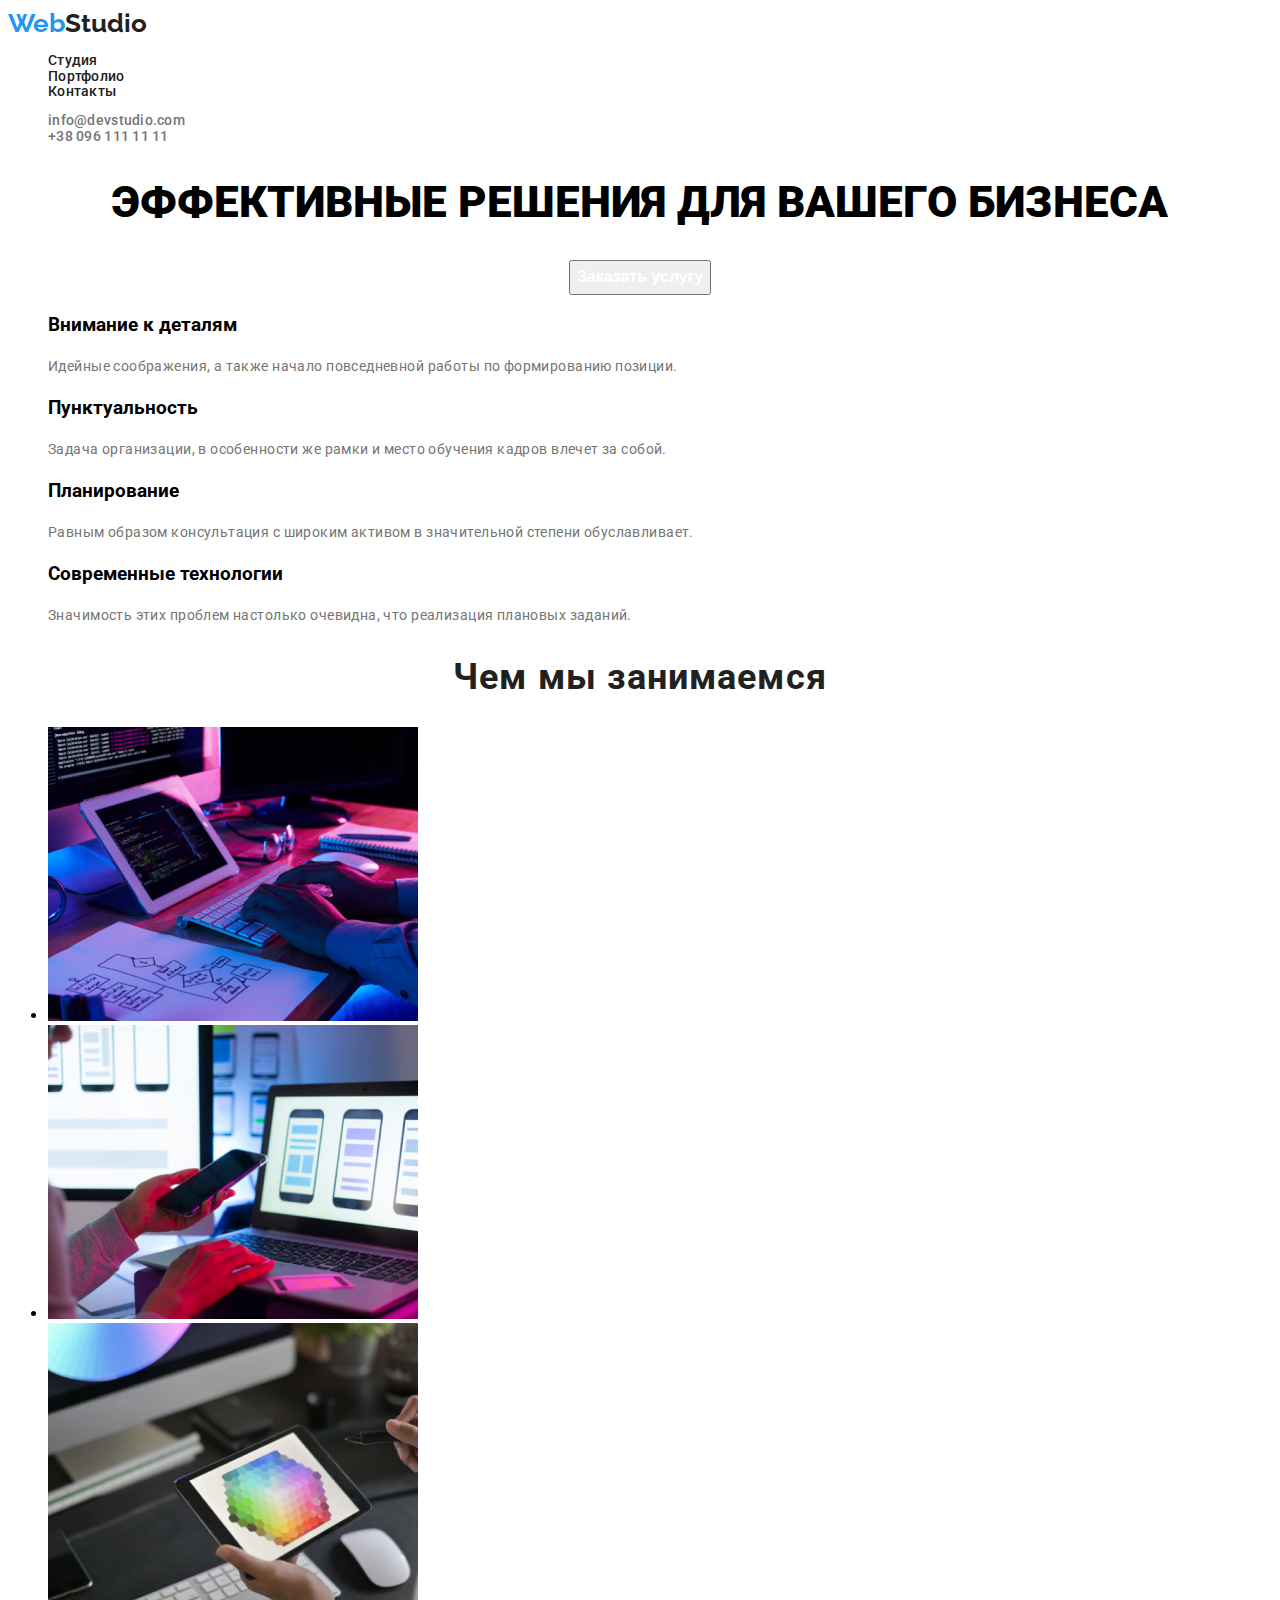
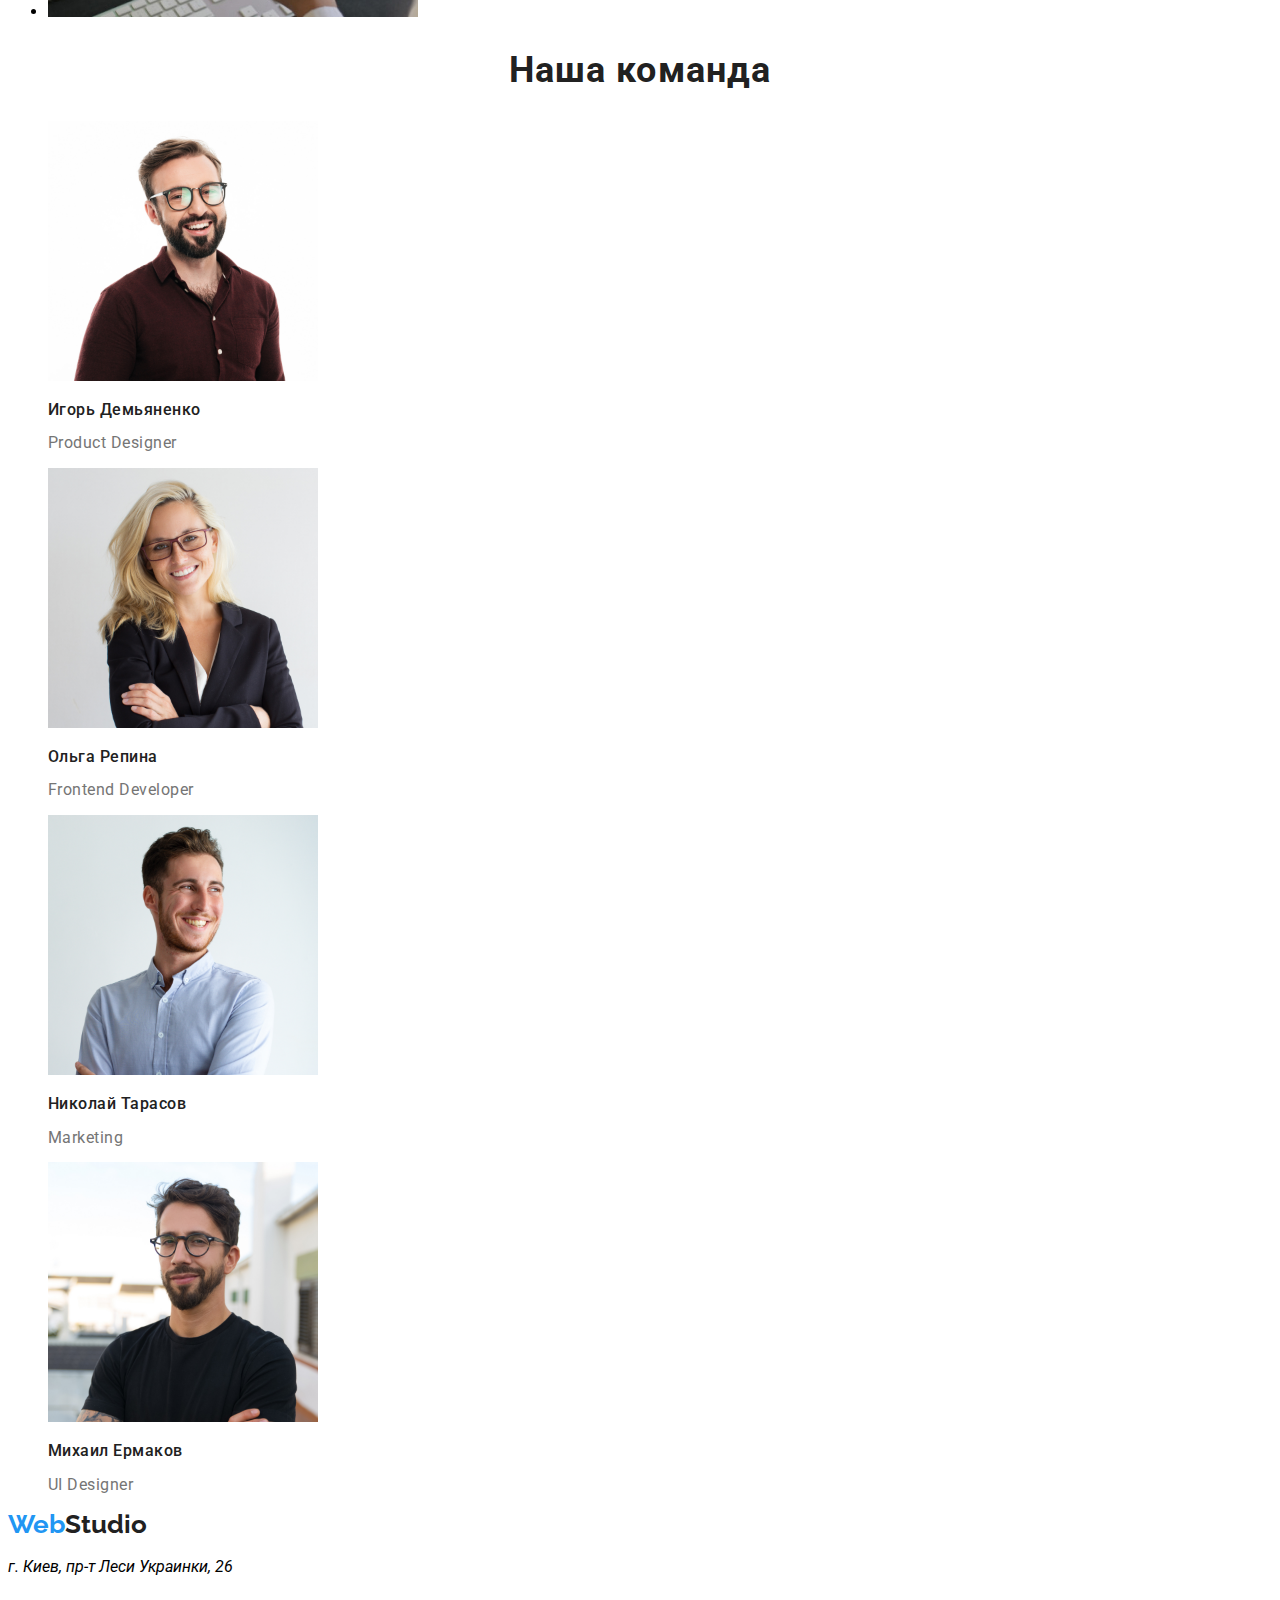
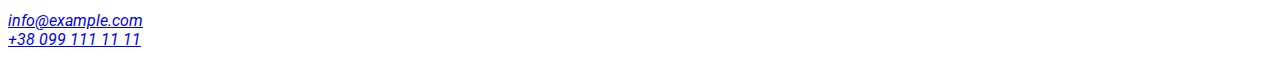
==== index.html @ 52f489bc "." ====
<!DOCTYPE html>
<html lang="ru">
<head>
    <meta charset="UTF-8">
    <meta http-equiv="X-UA-Compatible" content="IE=edge">
    <meta name="viewport" content="width=device-width, initial-scale=1.0">
    <title>GOIT-HW-02</title>
    <link rel="stylesheet" href="css/styles.css">
    <link rel="preconnect" href="https://fonts.gstatic.com">
    <link href="https://fonts.googleapis.com/css2?family=Raleway:wght@700&family=Roboto:wght@400;500;700&display=swap"
        rel="stylesheet">
</head>
<body>
    <!-- Шапка -->
    <header>
        <nav>
        <a href="./index.html" class="logo">Web<span class="logo-span">Studio</span></a>
        <ul class="head-menu">
            <li ><a href="./index.html" class="head-link">Студия</a></li>
            <li ><a href="./portfolio.html" class="head-link">Портфолио</a></li>
            <li ><a href="" class="head-link">Контакты</a></li>
        </ul>
        </nav>
        <ul class="head-contacts">
            <li><a href="mailto:info@devstudio.com" class="contact-link">info@devstudio.com</a></li>
            <li><a href="tel:+38 096 111 11 11" class="contact-link">+38 096 111 11 11</a></li>
        </ul>
    </header>
    <main>
    <!-- Банер -->
    <section class="banner">
        <h1>Эффективные решения для вашего бизнеса</h1>
        <button type="button">Заказать услугу</button>
    </section>
    <!-- Чем мы занимаемся -->
    
    <section class="work">
        <ul class="work-line">
            <li>
                <h3>Внимание к деталям</h3>
                <p>Идейные соображения, а также начало повседневной работы по формированию позиции.</p>
            </li>
            <li>
                <h3>Пунктуальность</h3>
                <p>Задача организации, в особенности же рамки и место обучения кадров влечет за собой.</p>
            </li>
            <li>
                <h3>Планирование</h3>
                <p>Равным образом консультация с широким активом в значительной степени обуславливает.</p>
            </li>
            <li>
                <h3>Современные технологии</h3>
                <p>Значимость этих проблем настолько очевидна, что реализация плановых заданий.</p>
            </li>
        </ul>
        </section>
        <!-- Чем мы занимаемся -->
        <section>
        <h2 class="work-heading">Чем мы занимаемся</h2>
        <ul>
            <li><img src="./images/1img.jpg" alt="компьютер и планшет" width="370" height="294"></li>
            <li><img src="./images/2img.jpg" alt="ноутбук и телефон" width="370" height="294"></li>
            <li><img src="./images/3img.jpg" alt="планшет" width="370" height="294"></li>
        </ul>
    </section>

    <!-- Наша команда  -->
    <section class="team">
        <h2 class="team-heading">Наша команда</h2>
        <ul class="team-line">
            <li>
                <img src="./images/igor.jpg" alt="Игорь" width="270" height="260">
                <h3>Игорь Демьяненко</h3>
                <p>Product Designer</p>
            </li>
            <li>
                <img src="./images/olga.jpg" alt="Ольга" width="270" height="260">
                <h3>Ольга Репина</h3>
                <p>Frontend Developer</p>
            </li>
            <li>
                <img src="./images/nikol.jpg" alt="Николай" width="270" height="260">
                <h3>Николай Тарасов</h3>
                <p>Marketing</p>
            </li>
            <li>
                <img src="./images/miha.jpg" alt="Михаил" width="270" height="260">
                <h3>Михаил Ермаков</h3>
                <p>UI Designer</p>
            </li>
        </ul>
    </section>
    </main>
    <!-- Подвал -->
    <footer>
        <a href="logo" class="logo">Web<span class="logo-span">Studio</span></a>
        <address>
            <p>г. Киев, пр-т Леси Украинки, 26</p> <br>
            <a href="mailto:info@example.com">info@example.com</a> <br>
            <a href="tel:+38 099 111 11 11">+38 099 111 11 11</a>
        </address>
    </footer>
</body>
</html>
---- css/styles.css ----
:root {
  --bg-color: #ffffff;
  --second-text-color: #2196f3;
  --lead-text-color: #212121;
  --contacts-text: #757575;
}
body {
  font-family: "Roboto", sans-serif;
}
.logo {
  font-family: "Raleway", sans-serif;
  font-weight: 700;
  font-size: 26px;
  color: var(--second-text-color);
  line-height: 1.2;
  text-decoration: none;
}
.logo-span {
  color: var(--lead-text-color);
}
.head-menu {
  color: var(--lead-text-color);
  font-weight: 500;
  font-size: 14px;
  line-height: 1.1;
  letter-spacing: 0.02em;
  list-style: none;
}
.head-link {
  text-decoration: none;
  color: var(--lead-text-color);
}
.head-link:focus,
.head-link:hover {
  color: var(--second-text-color);
}
.head-contacts {
  color: var(--contacts-text);
  font-weight: 500;
  font-size: 14px;
  line-height: 1.1;
  letter-spacing: 0.02em;
  list-style: none;
  text-decoration: none;
}
.contact-link {
  text-decoration: none;
  color: var(--contacts-text);
}
.contact-link:focus,
.contact-link:hover {
  color: var(--second-text-color);
}
.banner {
  text-align: center;
}
.banner > h1 {
  font-size: 44px;
  font-weight: 900;
  line-height: 1.3;
  text-transform: uppercase;
  /* color: var(--bg-color); */
}
.banner > button {
  color: var(--bg-color);
  font-size: 16px;
  font-weight: 700;
  line-height: 1.8;
  cursor: pointer;
}
.work li {
  list-style: none;
}
.work-line h2 {
  font-weight: 700;
  font-size: 14px;
  line-height: 1.1;
  letter-spacing: 0.03em;
  text-transform: uppercase;
  color: var(--lead-text-color);
}
.work-line p {
  font-size: 14px;
  line-height: 1.7;
  letter-spacing: 0.03em;
  color: var(--contacts-text);
}
.work-heading {
  font-weight: 700;
  font-size: 36px;
  line-height: 1.1;
  letter-spacing: 0.03em;
  text-align: center;
  color: var(--lead-text-color);
}
.team li {
  list-style: none;
}
.team-heading {
  font-weight: 700;
  font-weight: 700;
  font-size: 36px;
  line-height: 1.1;
  letter-spacing: 0.03em;
  text-align: center;
  color: var(--lead-text-color);
}
.team-line h3 {
  font-size: 16px;
  font-weight: 500;
  line-height: 1.1;
  letter-spacing: 0.03em;
  color: var(--lead-text-color);
}
.team-line p {
  font-size: 16px;
  line-height: 1.1;
  letter-spacing: 0.03em;
  color: var(--contacts-text);
}
/* Фильтр */

.button-nav .item {
  list-style: none;
}
/* Продукты компании */

.product-line {
  list-style: none;
}
.product-line .heading {
  font-size: 16px;
  font-weight: 500;
  line-height: 1.1;
  letter-spacing: 0.03em;
  color: var(--lead-text-color);
}
.product-line p {
  font-size: 16px;
  line-height: 1.1;
  letter-spacing: 0.03em;
  color: var(--contacts-text);
}
.product-line .link {
  text-decoration: none;
}
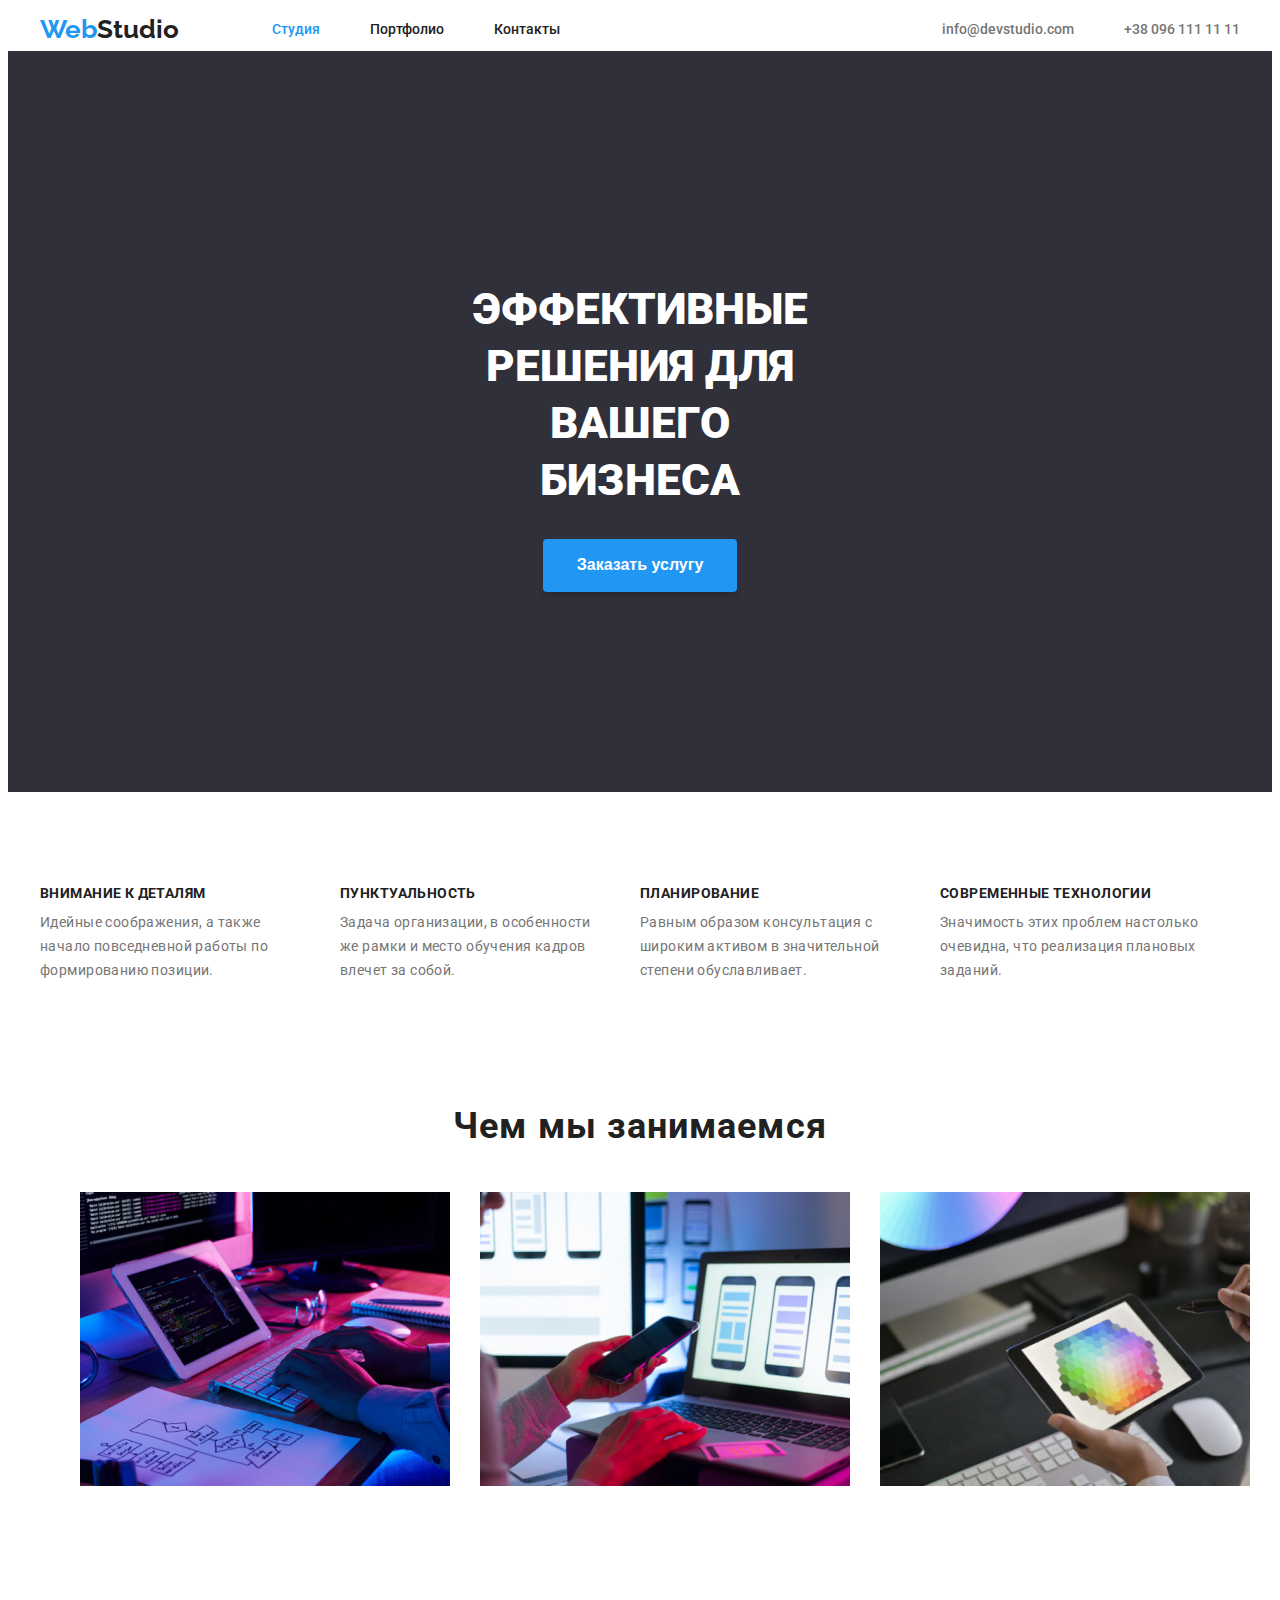
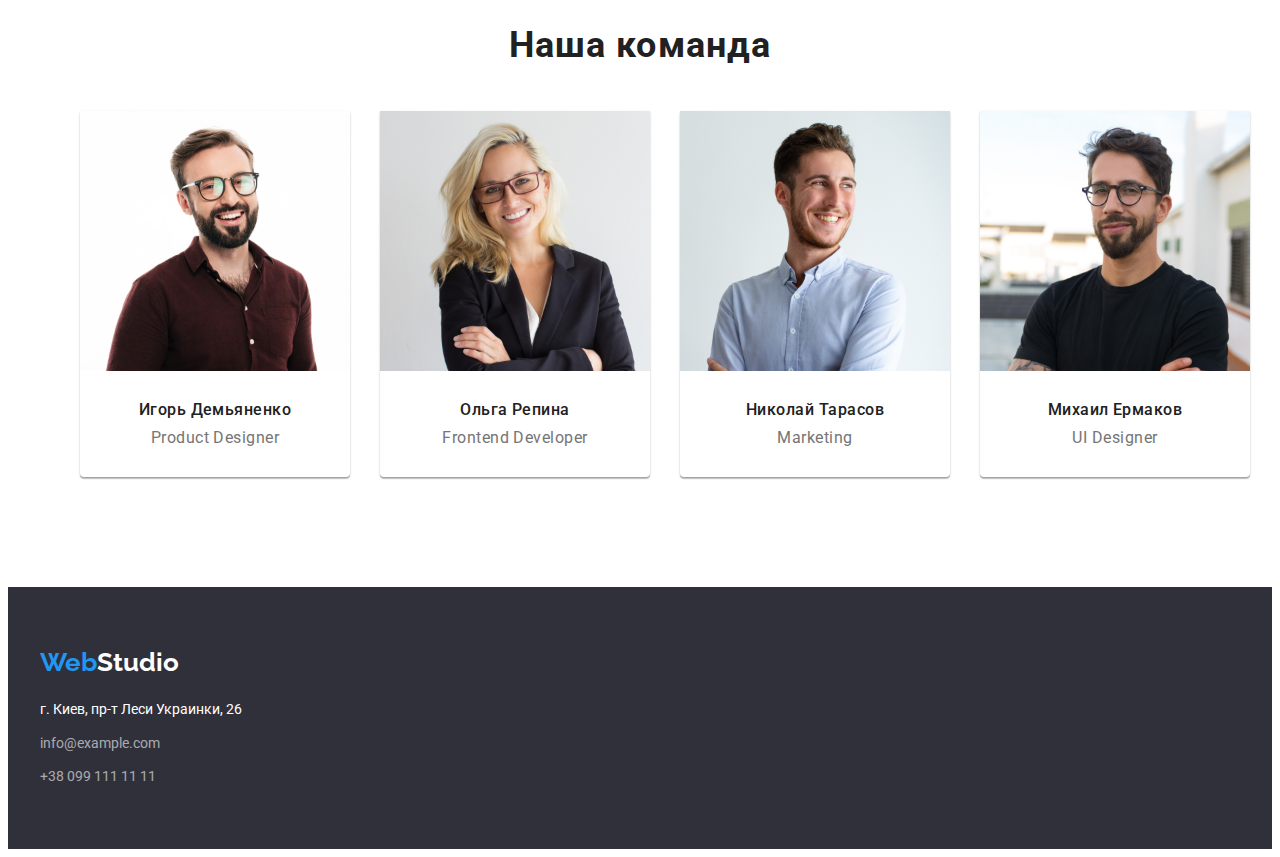
==== commit c813ad9f: "Комит" ====
--- a/index.html
+++ b/index.html
@@ -4,7 +4,10 @@
     <meta charset="UTF-8">
     <meta http-equiv="X-UA-Compatible" content="IE=edge">
     <meta name="viewport" content="width=device-width, initial-scale=1.0">
-    <title>GOIT-HW-02</title>
+    <title>GOIT-HW-03</title>
+    <link rel="stylesheet" href="https://cdnjs.cloudflare.com/ajax/libs/modern-normalize/1.1.0/modern-normalize.min.css"
+        integrity="sha512-wpPYUAdjBVSE4KJnH1VR1HeZfpl1ub8YT/NKx4PuQ5NmX2tKuGu6U/JRp5y+Y8XG2tV+wKQpNHVUX03MfMFn9Q=="
+        crossorigin="anonymous" referrerpolicy="no-referrer" />
     <link rel="stylesheet" href="css/styles.css">
     <link rel="preconnect" href="https://fonts.gstatic.com">
     <link href="https://fonts.googleapis.com/css2?family=Raleway:wght@700&family=Roboto:wght@400;500;700&display=swap"
@@ -12,93 +15,107 @@
 </head>
 <body>
     <!-- Шапка -->
-    <header>
-        <nav>
+    <header class="header-page">
+        <div class="container">
+        <nav class="nav-head">
+            <!-- Логотип -->
         <a href="./index.html" class="logo">Web<span class="logo-span">Studio</span></a>
+        <!-- Меню  -->
         <ul class="head-menu">
-            <li ><a href="./index.html" class="head-link">Студия</a></li>
-            <li ><a href="./portfolio.html" class="head-link">Портфолио</a></li>
-            <li ><a href="" class="head-link">Контакты</a></li>
+            <li class="item "><a href="./index.html" class="head-link active">Студия</a></li>
+            <li class="item"><a href="./portfolio.html" class="head-link">Портфолио</a></li>
+            <li class="item"><a href="" class="head-link">Контакты</a></li>
         </ul>
         </nav>
-        <ul class="head-contacts">
-            <li><a href="mailto:info@devstudio.com" class="contact-link">info@devstudio.com</a></li>
-            <li><a href="tel:+38 096 111 11 11" class="contact-link">+38 096 111 11 11</a></li>
-        </ul>
+        <!-- Контакты -->
+            <ul class="head-contacts">
+                <li class="item"><a class="link" href="mailto:info@devstudio.com" >info@devstudio.com</a></li>
+                <li class="item"><a class="link" href="tel:+38 096 111 11 11" >+38 096 111 11 11</a></li>
+            </ul>
+        
+        </div>
     </header>
     <main>
     <!-- Банер -->
     <section class="banner">
-        <h1>Эффективные решения для вашего бизнеса</h1>
-        <button type="button">Заказать услугу</button>
+        <h1 class="title">Эффективные решения для вашего бизнеса</h1>
+        <button class="button" type="button">Заказать услугу</button>
     </section>
-    <!-- Чем мы занимаемся -->
+    <!-- Наши сильные стороны -->
     
     <section class="work">
+        <div class="container">
         <ul class="work-line">
-            <li>
-                <h3>Внимание к деталям</h3>
-                <p>Идейные соображения, а также начало повседневной работы по формированию позиции.</p>
+            <li class="item">
+                <h3 class="title">Внимание к деталям</h3>
+                <p class="text">Идейные соображения, а также начало повседневной работы по формированию позиции.</p>
             </li>
-            <li>
-                <h3>Пунктуальность</h3>
-                <p>Задача организации, в особенности же рамки и место обучения кадров влечет за собой.</p>
+            <li class="item">
+                <h3 class="title">Пунктуальность</h3>
+                <p class="text">Задача организации, в особенности же рамки и место обучения кадров влечет за собой.</p>
             </li>
-            <li>
-                <h3>Планирование</h3>
-                <p>Равным образом консультация с широким активом в значительной степени обуславливает.</p>
+            <li class="item">
+                <h3 class="title">Планирование</h3>
+                <p class="text">Равным образом консультация с широким активом в значительной степени обуславливает.</p>
             </li>
-            <li>
-                <h3>Современные технологии</h3>
-                <p>Значимость этих проблем настолько очевидна, что реализация плановых заданий.</p>
+            <li class="item">
+                <h3 class="title">Современные технологии</h3>
+                <p class="text">Значимость этих проблем настолько очевидна, что реализация плановых заданий.</p>
             </li>
         </ul>
+        </div>
         </section>
         <!-- Чем мы занимаемся -->
-        <section>
-        <h2 class="work-heading">Чем мы занимаемся</h2>
-        <ul>
-            <li><img src="./images/1img.jpg" alt="компьютер и планшет" width="370" height="294"></li>
-            <li><img src="./images/2img.jpg" alt="ноутбук и телефон" width="370" height="294"></li>
-            <li><img src="./images/3img.jpg" alt="планшет" width="370" height="294"></li>
+        <section class="work-heading">
+        <h2 class="title">Чем мы занимаемся</h2>
+        <div class="container">
+        <ul class="line">
+            <li class="item"><img class="images" src="./images/1img.jpg" alt="компьютер и планшет" width="370" height="294"></li>
+            <li class="item"><img class="images" src="./images/2img.jpg" alt="ноутбук и телефон" width="370" height="294"></li>
+            <li class="item"><img class="images" src="./images/3img.jpg" alt="планшет" width="370" height="294"></li>
         </ul>
+        </div>
     </section>
 
     <!-- Наша команда  -->
     <section class="team">
-        <h2 class="team-heading">Наша команда</h2>
-        <ul class="team-line">
-            <li>
-                <img src="./images/igor.jpg" alt="Игорь" width="270" height="260">
-                <h3>Игорь Демьяненко</h3>
-                <p>Product Designer</p>
+        <h2 class="title-lead">Наша команда</h2>
+        <div class="container">
+        <ul class="line">
+            <li class="item">
+                <img class="images" src="./images/igor.jpg" alt="Игорь" width="270" height="260">
+                <h3 class="title">Игорь Демьяненко</h3>
+                <p class="text">Product Designer</p>
             </li>
-            <li>
-                <img src="./images/olga.jpg" alt="Ольга" width="270" height="260">
-                <h3>Ольга Репина</h3>
-                <p>Frontend Developer</p>
+            <li class="item">
+                <img class="images" src="./images/olga.jpg" alt="Ольга" width="270" height="260">
+                <h3 class="title">Ольга Репина</h3>
+                <p class="text">Frontend Developer</p>
             </li>
-            <li>
-                <img src="./images/nikol.jpg" alt="Николай" width="270" height="260">
-                <h3>Николай Тарасов</h3>
-                <p>Marketing</p>
+            <li class="item">
+                <img class="images" src="./images/nikol.jpg" alt="Николай" width="270" height="260">
+                <h3 class="title">Николай Тарасов</h3>
+                <p class="text">Marketing</p>
             </li>
-            <li>
-                <img src="./images/miha.jpg" alt="Михаил" width="270" height="260">
-                <h3>Михаил Ермаков</h3>
-                <p>UI Designer</p>
+            <li class="item">
+                <img class="images" src="./images/miha.jpg" alt="Михаил" width="270" height="260">
+                <h3 class="title">Михаил Ермаков</h3>
+                <p class="text">UI Designer</p>
             </li>
         </ul>
+        </div>
     </section>
     </main>
     <!-- Подвал -->
-    <footer>
+    <footer class="footer">
+        <div class="cont-footer container">
         <a href="logo" class="logo">Web<span class="logo-span">Studio</span></a>
         <address>
-            <p>г. Киев, пр-т Леси Украинки, 26</p> <br>
-            <a href="mailto:info@example.com">info@example.com</a> <br>
-            <a href="tel:+38 099 111 11 11">+38 099 111 11 11</a>
+            <p class="text">г. Киев, пр-т Леси Украинки, 26</p>
+            <a class="link" href="mailto:info@example.com">info@example.com</a>
+            <a class="link" href="tel:+38 099 111 11 11">+38 099 111 11 11</a>
         </address>
+        </div>
     </footer>
 </body>
 </html>--- a/css/styles.css
+++ b/css/styles.css
@@ -3,75 +3,144 @@
   --second-text-color: #2196f3;
   --lead-text-color: #212121;
   --contacts-text: #757575;
+  --hero: #2f303a;
+  --footer-link: rgba(255, 255, 255, 0.6);
+  --filtr: #f5f4fa;
 }
 body {
   font-family: "Roboto", sans-serif;
 }
+
+/* Шапка */
+/* Контейнер */
+.container {
+  display: flex;
+
+  width: 1200px;
+  margin-left: auto;
+  margin-right: auto;
+  padding: 0px 15px;
+}
+
+/* Логотип */
 .logo {
-  font-family: "Raleway", sans-serif;
-  font-weight: 700;
+  font-family: Raleway;
+  font-style: normal;
+  font-weight: bold;
   font-size: 26px;
+  line-height: 1.2;
   color: var(--second-text-color);
-  line-height: 1.2;
-  text-decoration: none;
+  text-decoration: none;
+  border-color: transparent;
 }
 .logo-span {
   color: var(--lead-text-color);
 }
+/* Меню навигации */
+.nav-head {
+  display: flex;
+  align-items: center;
+}
 .head-menu {
-  color: var(--lead-text-color);
+  display: flex;
+
+  list-style: none;
+  font-family: Roboto;
+  font-style: normal;
   font-weight: 500;
   font-size: 14px;
   line-height: 1.1;
-  letter-spacing: 0.02em;
-  list-style: none;
+  margin-left: 93px;
+  padding: 0;
+}
+.head-menu .item:not(:first-child) {
+  margin-left: 50px;
 }
 .head-link {
-  text-decoration: none;
-  color: var(--lead-text-color);
-}
-.head-link:focus,
-.head-link:hover {
+  display: block;
+  text-decoration: none;
+  color: var(--lead-text-color);
+}
+.head-link:hover,
+.head-link:focus {
   color: var(--second-text-color);
 }
+
+/* Контакты */
 .head-contacts {
-  color: var(--contacts-text);
+  display: flex;
+
+  margin-left: auto;
+  font-family: Roboto;
+  font-style: normal;
   font-weight: 500;
   font-size: 14px;
   line-height: 1.1;
-  letter-spacing: 0.02em;
-  list-style: none;
-  text-decoration: none;
-}
-.contact-link {
-  text-decoration: none;
-  color: var(--contacts-text);
-}
-.contact-link:focus,
-.contact-link:hover {
+  color: var(--contacts-text);
+  list-style: none;
+}
+.head-contacts .item:not(:first-child) {
+  margin-left: 50px;
+}
+.head-contacts .link {
+  color: var(--contacts-text);
+  text-decoration: none;
+}
+.head-contacts .link:focus,
+.head-contacts .link:hover {
   color: var(--second-text-color);
 }
+
+/* Спец.класс */
+.active {
+  color: var(--second-text-color);
+}
+
+/* Герой */
 .banner {
   text-align: center;
-}
-.banner > h1 {
+  background-color: var(--hero);
+  padding: 200px 452px;
+}
+.banner .title {
   font-size: 44px;
   font-weight: 900;
   line-height: 1.3;
   text-transform: uppercase;
-  /* color: var(--bg-color); */
-}
-.banner > button {
-  color: var(--bg-color);
+  color: var(--bg-color);
+}
+.banner .button {
+  color: var(--bg-color);
+  background-color: var(--second-text-color);
   font-size: 16px;
   font-weight: 700;
   line-height: 1.8;
   cursor: pointer;
-}
-.work li {
-  list-style: none;
-}
-.work-line h2 {
+  padding: 10px 32px;
+  box-shadow: 0px 4px 4px rgba(0, 0, 0, 0.15);
+  border-color: transparent;
+  border-radius: 4px;
+}
+/* Наши сильные стороны */
+.work {
+  padding: 94px 0;
+}
+.work .item {
+  list-style: none;
+  width: 270px;
+}
+.work .item.item:not(:first-child) {
+  margin-left: 30px;
+}
+.work-line {
+  display: flex;
+  padding: 0;
+  margin: 0;
+}
+.work-line .title {
+  margin-bottom: 10px;
+  margin-top: 0;
+
   font-weight: 700;
   font-size: 14px;
   line-height: 1.1;
@@ -79,13 +148,15 @@
   text-transform: uppercase;
   color: var(--lead-text-color);
 }
-.work-line p {
+.work-line .text {
+  margin: 0;
   font-size: 14px;
   line-height: 1.7;
   letter-spacing: 0.03em;
   color: var(--contacts-text);
 }
-.work-heading {
+/* Чем мы занимаемся */
+.work-heading .title {
   font-weight: 700;
   font-size: 36px;
   line-height: 1.1;
@@ -93,10 +164,38 @@
   text-align: center;
   color: var(--lead-text-color);
 }
-.team li {
-  list-style: none;
-}
-.team-heading {
+.work-heading .line {
+  list-style: none;
+  display: flex;
+}
+.work-heading .images {
+  display: block;
+}
+.work-heading .item:not(:first-child) {
+  margin-left: 30px;
+}
+/* Наша команда */
+.team {
+  padding: 94px 0;
+}
+.team .images {
+  display: block;
+}
+.team .line {
+  display: flex;
+}
+.team .item {
+  list-style: none;
+  box-shadow: 0px 1px 3px rgba(0, 0, 0, 0.12), 0px 1px 1px rgba(0, 0, 0, 0.14),
+    0px 2px 1px rgba(0, 0, 0, 0.2);
+  border-radius: 0px 0px 4px 4px;
+  text-align: center;
+  padding-bottom: 30px;
+}
+.team .item:not(:first-child) {
+  margin-left: 30px;
+}
+.team .title-lead {
   font-weight: 700;
   font-weight: 700;
   font-size: 36px;
@@ -105,42 +204,118 @@
   text-align: center;
   color: var(--lead-text-color);
 }
-.team-line h3 {
+.team .title {
   font-size: 16px;
   font-weight: 500;
   line-height: 1.1;
   letter-spacing: 0.03em;
   color: var(--lead-text-color);
-}
-.team-line p {
-  font-size: 16px;
-  line-height: 1.1;
-  letter-spacing: 0.03em;
-  color: var(--contacts-text);
+  margin: 0;
+  margin-top: 30px;
+}
+.team .text {
+  font-size: 16px;
+  line-height: 1.1;
+  letter-spacing: 0.03em;
+  color: var(--contacts-text);
+  margin: 0;
+  margin-top: 10px;
+}
+/* Подвал */
+.footer {
+  background: var(--hero);
+}
+.footer .logo-span {
+  color: var(--bg-color);
+}
+.cont-footer {
+  display: block;
+  padding: 60px 0;
+}
+.cont-footer .text {
+  font-family: Roboto;
+  font-style: normal;
+  font-weight: normal;
+  font-size: 14px;
+  line-height: 1.7;
+  color: var(--bg-color);
+  margin: 0;
+  margin-top: 20px;
+}
+.cont-footer .link {
+  display: block;
+  font-family: Roboto;
+  font-style: normal;
+  font-weight: normal;
+  font-size: 14px;
+  line-height: 1.7;
+  color: var(--footer-link);
+  text-decoration: none;
+  margin-top: 10px;
 }
 /* Фильтр */
-
-.button-nav .item {
-  list-style: none;
+.filtr {
+  padding-top: 94px;
+}
+.filtr .line {
+  list-style: none;
+  display: flex;
+}
+.filtr .item:not(:first-child) {
+  margin-left: 8px;
+}
+.filtr .button {
+  color: var(--lead-text-color);
+  background-color: var(--filtr);
+  border-color: transparent;
+  padding: 6px 22px;
+}
+.filtr .button:focus,
+.filtr .button:hover {
+  color: var(--bg-color);
+  background-color: var(--second-text-color);
+  box-shadow: 0px 3px 1px rgba(0, 0, 0, 0.1), 0px 1px 2px rgba(0, 0, 0, 0.08),
+    0px 2px 2px rgba(0, 0, 0, 0.12);
+  border-radius: 4px;
 }
 /* Продукты компании */
 
-.product-line {
-  list-style: none;
-}
-.product-line .heading {
+.product .line {
+  list-style: none;
+  display: flex;
+  flex-wrap: wrap;
+  margin: 0;
+  padding: 0;
+}
+.product .item {
+  margin-bottom: 28px;
+  margin-right: 26px;
+  background: var(--bg-color);
+  border: 1px solid #eeeeee;
+  padding-bottom: 20px;
+}
+.product .item:nth-child(3n) {
+  margin-right: 0;
+}
+.product .title {
   font-size: 16px;
   font-weight: 500;
   line-height: 1.1;
   letter-spacing: 0.03em;
   color: var(--lead-text-color);
-}
-.product-line p {
-  font-size: 16px;
-  line-height: 1.1;
-  letter-spacing: 0.03em;
-  color: var(--contacts-text);
-}
-.product-line .link {
-  text-decoration: none;
-}
+  margin: 0;
+  margin-top: 20px;
+  margin-bottom: 10px;
+  margin-left: 24px;
+}
+.product .text {
+  font-size: 16px;
+  line-height: 1.1;
+  letter-spacing: 0.03em;
+  color: var(--contacts-text);
+  margin: 0;
+  margin-left: 24px;
+}
+.product .link {
+  text-decoration: none;
+}
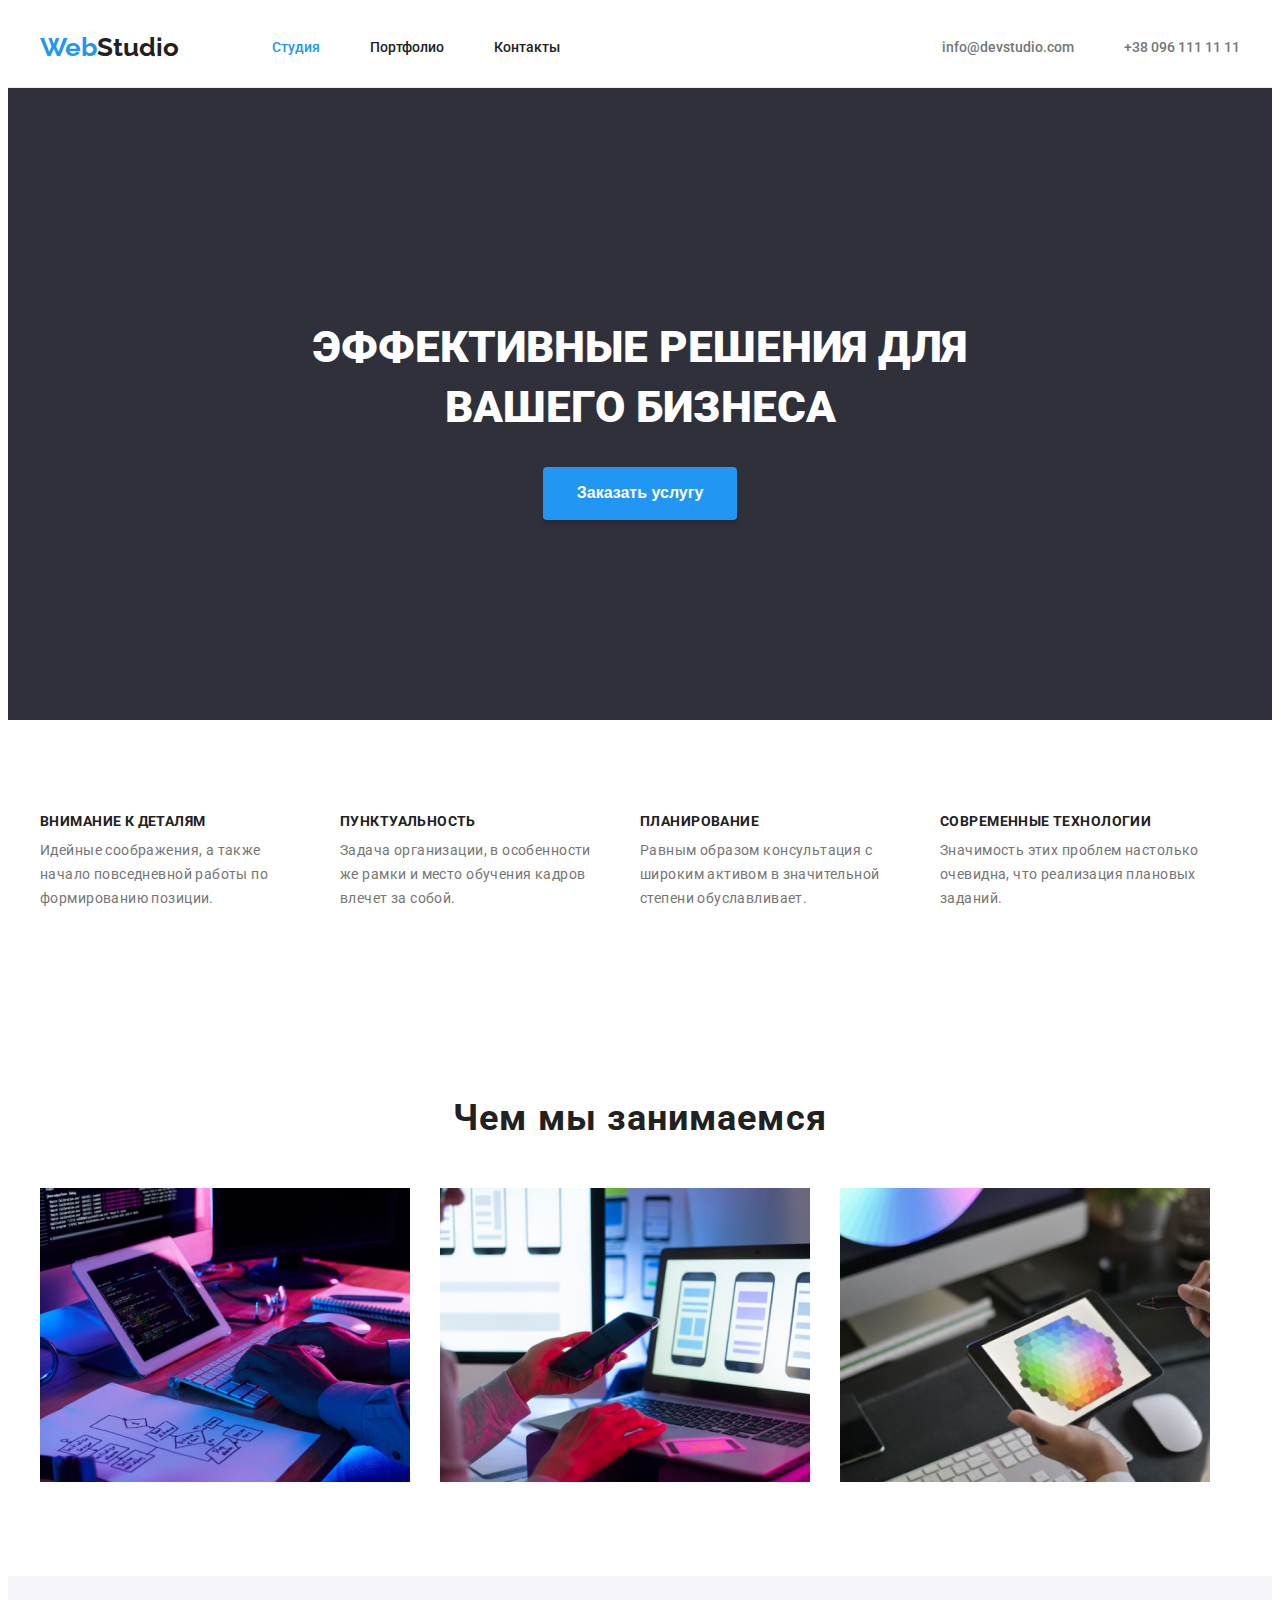
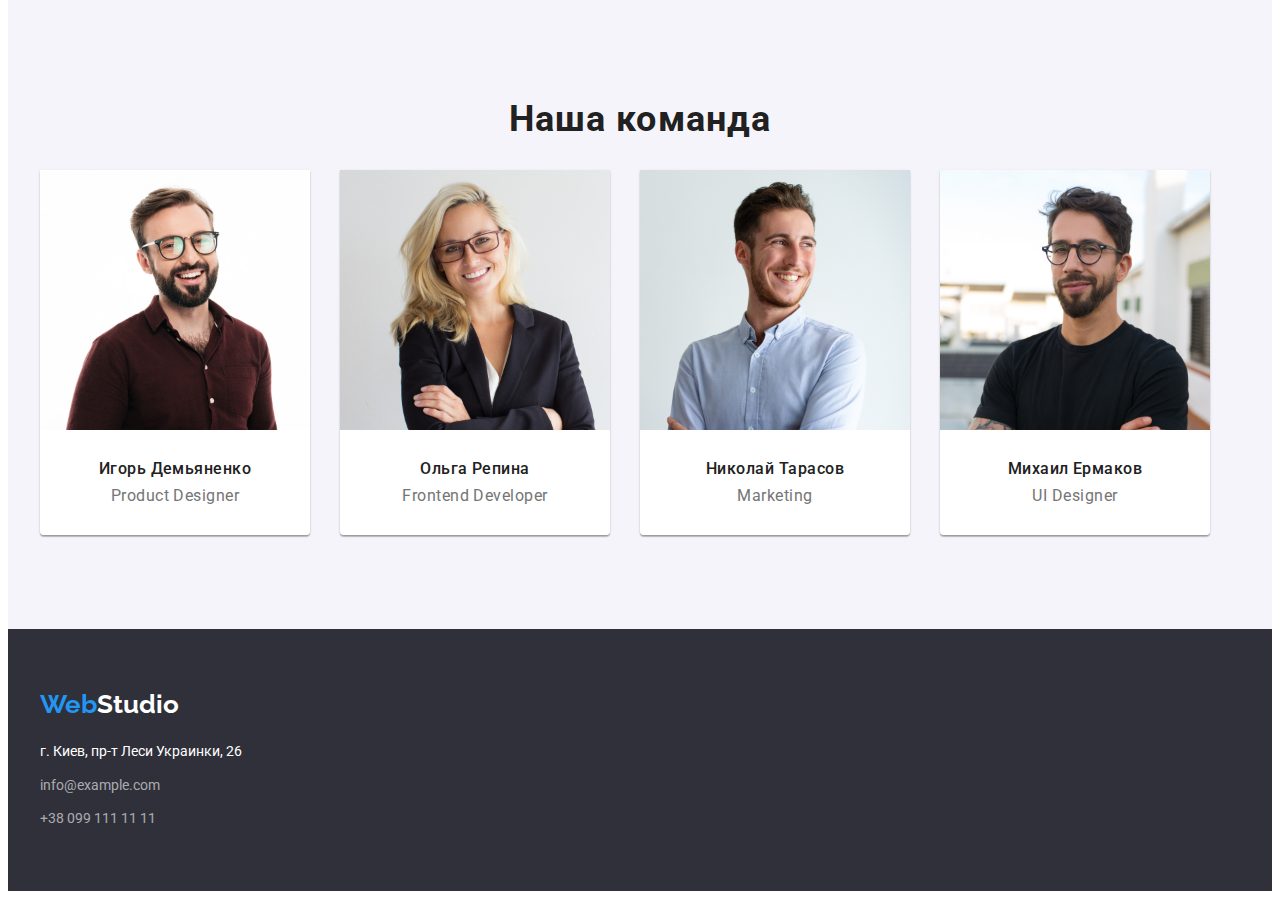
==== commit 740e9a73: "Правки" ====
--- a/index.html
+++ b/index.html
@@ -10,7 +10,7 @@
         crossorigin="anonymous" referrerpolicy="no-referrer" />
     <link rel="stylesheet" href="css/styles.css">
     <link rel="preconnect" href="https://fonts.gstatic.com">
-    <link href="https://fonts.googleapis.com/css2?family=Raleway:wght@700&family=Roboto:wght@400;500;700&display=swap"
+    <link href="https://fonts.googleapis.com/css2?family=Raleway:wght@700&family=Roboto:wght@400;500;700;900&display=swap"
         rel="stylesheet">
 </head>
 <body>
@@ -84,23 +84,30 @@
         <ul class="line">
             <li class="item">
                 <img class="images" src="./images/igor.jpg" alt="Игорь" width="270" height="260">
+                <div class="block-item">
                 <h3 class="title">Игорь Демьяненко</h3>
                 <p class="text">Product Designer</p>
+                </div>
             </li>
             <li class="item">
                 <img class="images" src="./images/olga.jpg" alt="Ольга" width="270" height="260">
+                <div class="block-item">
                 <h3 class="title">Ольга Репина</h3>
                 <p class="text">Frontend Developer</p>
+                </div>
             </li>
             <li class="item">
                 <img class="images" src="./images/nikol.jpg" alt="Николай" width="270" height="260">
+                <div class="block-item">
                 <h3 class="title">Николай Тарасов</h3>
                 <p class="text">Marketing</p>
             </li>
             <li class="item">
                 <img class="images" src="./images/miha.jpg" alt="Михаил" width="270" height="260">
+                <div class="block-item">
                 <h3 class="title">Михаил Ермаков</h3>
                 <p class="text">UI Designer</p>
+                </div>
             </li>
         </ul>
         </div>
--- a/css/styles.css
+++ b/css/styles.css
@@ -6,12 +6,16 @@
   --hero: #2f303a;
   --footer-link: rgba(255, 255, 255, 0.6);
   --filtr: #f5f4fa;
+  --border-color: #ececec;
 }
 body {
   font-family: "Roboto", sans-serif;
 }
 
 /* Шапка */
+.header-page {
+  border-bottom: 1px solid var(--border-color);
+}
 /* Контейнер */
 .container {
   display: flex;
@@ -50,6 +54,7 @@
   font-weight: 500;
   font-size: 14px;
   line-height: 1.1;
+  margin: 0;
   margin-left: 93px;
   padding: 0;
 }
@@ -60,6 +65,8 @@
   display: block;
   text-decoration: none;
   color: var(--lead-text-color);
+  padding-top: 32px;
+  padding-bottom: 32px;
 }
 .head-link:hover,
 .head-link:focus {
@@ -69,7 +76,7 @@
 /* Контакты */
 .head-contacts {
   display: flex;
-
+  margin: 0;
   margin-left: auto;
   font-family: Roboto;
   font-style: normal;
@@ -78,6 +85,7 @@
   line-height: 1.1;
   color: var(--contacts-text);
   list-style: none;
+  align-items: center;
 }
 .head-contacts .item:not(:first-child) {
   margin-left: 50px;
@@ -85,6 +93,7 @@
 .head-contacts .link {
   color: var(--contacts-text);
   text-decoration: none;
+  padding: 32px 0;
 }
 .head-contacts .link:focus,
 .head-contacts .link:hover {
@@ -100,14 +109,17 @@
 .banner {
   text-align: center;
   background-color: var(--hero);
-  padding: 200px 452px;
+  padding: 200px 0;
 }
 .banner .title {
   font-size: 44px;
   font-weight: 900;
-  line-height: 1.3;
+  line-height: 1.36;
   text-transform: uppercase;
   color: var(--bg-color);
+  width: 696px;
+  margin-left: auto;
+  margin-right: auto;
 }
 .banner .button {
   color: var(--bg-color);
@@ -121,6 +133,9 @@
   border-color: transparent;
   border-radius: 4px;
 }
+.banner .button:hover {
+  background-color: #188ce8;
+}
 /* Наши сильные стороны */
 .work {
   padding: 94px 0;
@@ -156,7 +171,12 @@
   color: var(--contacts-text);
 }
 /* Чем мы занимаемся */
+.work-heading {
+  padding: 94px 0;
+}
 .work-heading .title {
+  margin: 0;
+  margin-bottom: 50px;
   font-weight: 700;
   font-size: 36px;
   line-height: 1.1;
@@ -167,6 +187,8 @@
 .work-heading .line {
   list-style: none;
   display: flex;
+  margin: 0;
+  padding: 0;
 }
 .work-heading .images {
   display: block;
@@ -177,12 +199,15 @@
 /* Наша команда */
 .team {
   padding: 94px 0;
+  background-color: var(--filtr);
 }
 .team .images {
   display: block;
 }
 .team .line {
   display: flex;
+  margin: 0;
+  padding: 0;
 }
 .team .item {
   list-style: none;
@@ -190,7 +215,7 @@
     0px 2px 1px rgba(0, 0, 0, 0.2);
   border-radius: 0px 0px 4px 4px;
   text-align: center;
-  padding-bottom: 30px;
+  overflow: hidden;
 }
 .team .item:not(:first-child) {
   margin-left: 30px;
@@ -211,7 +236,6 @@
   letter-spacing: 0.03em;
   color: var(--lead-text-color);
   margin: 0;
-  margin-top: 30px;
 }
 .team .text {
   font-size: 16px;
@@ -220,17 +244,21 @@
   color: var(--contacts-text);
   margin: 0;
   margin-top: 10px;
+}
+.block-item {
+  padding: 30px 0;
+  background-color: var(--bg-color);
 }
 /* Подвал */
 .footer {
   background: var(--hero);
+  padding: 60px 0;
 }
 .footer .logo-span {
   color: var(--bg-color);
 }
 .cont-footer {
   display: block;
-  padding: 60px 0;
 }
 .cont-footer .text {
   font-family: Roboto;
@@ -260,6 +288,10 @@
 .filtr .line {
   list-style: none;
   display: flex;
+  padding: 0;
+  margin-bottom: 50px;
+  margin-left: auto;
+  margin-right: auto;
 }
 .filtr .item:not(:first-child) {
   margin-left: 8px;
@@ -269,6 +301,12 @@
   background-color: var(--filtr);
   border-color: transparent;
   padding: 6px 22px;
+  font-family: Roboto;
+  font-style: normal;
+  font-weight: 700;
+  font-size: 16px;
+  line-height: 1.62;
+  border-radius: 4px;
 }
 .filtr .button:focus,
 .filtr .button:hover {
@@ -278,8 +316,24 @@
     0px 2px 2px rgba(0, 0, 0, 0.12);
   border-radius: 4px;
 }
+.activebut[type="button"] {
+  background-color: var(--second-text-color);
+  color: var(--bg-color);
+  box-shadow: 0px 3px 1px rgba(0, 0, 0, 0.1), 0px 1px 2px rgba(0, 0, 0, 0.08),
+    0px 2px 2px rgba(0, 0, 0, 0.12);
+}
 /* Продукты компании */
-
+.product {
+  padding-bottom: 93px;
+}
+.container-product {
+  display: flex;
+
+  width: 1225px;
+  margin-left: auto;
+  margin-right: auto;
+  padding: 0px 15px;
+}
 .product .line {
   list-style: none;
   display: flex;
@@ -288,34 +342,36 @@
   padding: 0;
 }
 .product .item {
-  margin-bottom: 28px;
-  margin-right: 26px;
+  margin-bottom: 30px;
+  margin-right: 30px;
   background: var(--bg-color);
-  border: 1px solid #eeeeee;
-  padding-bottom: 20px;
 }
 .product .item:nth-child(3n) {
   margin-right: 0;
 }
+.product .images {
+  display: block;
+}
 .product .title {
-  font-size: 16px;
-  font-weight: 500;
-  line-height: 1.1;
-  letter-spacing: 0.03em;
-  color: var(--lead-text-color);
-  margin: 0;
-  margin-top: 20px;
-  margin-bottom: 10px;
-  margin-left: 24px;
+  font-size: 18px;
+  font-weight: 700;
+  line-height: 1.8;
+  letter-spacing: 0.03em;
+  color: var(--lead-text-color);
+  margin: 0;
 }
 .product .text {
   font-size: 16px;
-  line-height: 1.1;
-  letter-spacing: 0.03em;
-  color: var(--contacts-text);
-  margin: 0;
-  margin-left: 24px;
+  line-height: 1.87;
+  letter-spacing: 0.03em;
+  color: var(--contacts-text);
+  margin: 0;
+  margin-top: 4px;
 }
 .product .link {
   text-decoration: none;
 }
+.block-product {
+  padding: 20px 24px;
+  border: 1px solid #eeeeee;
+}
